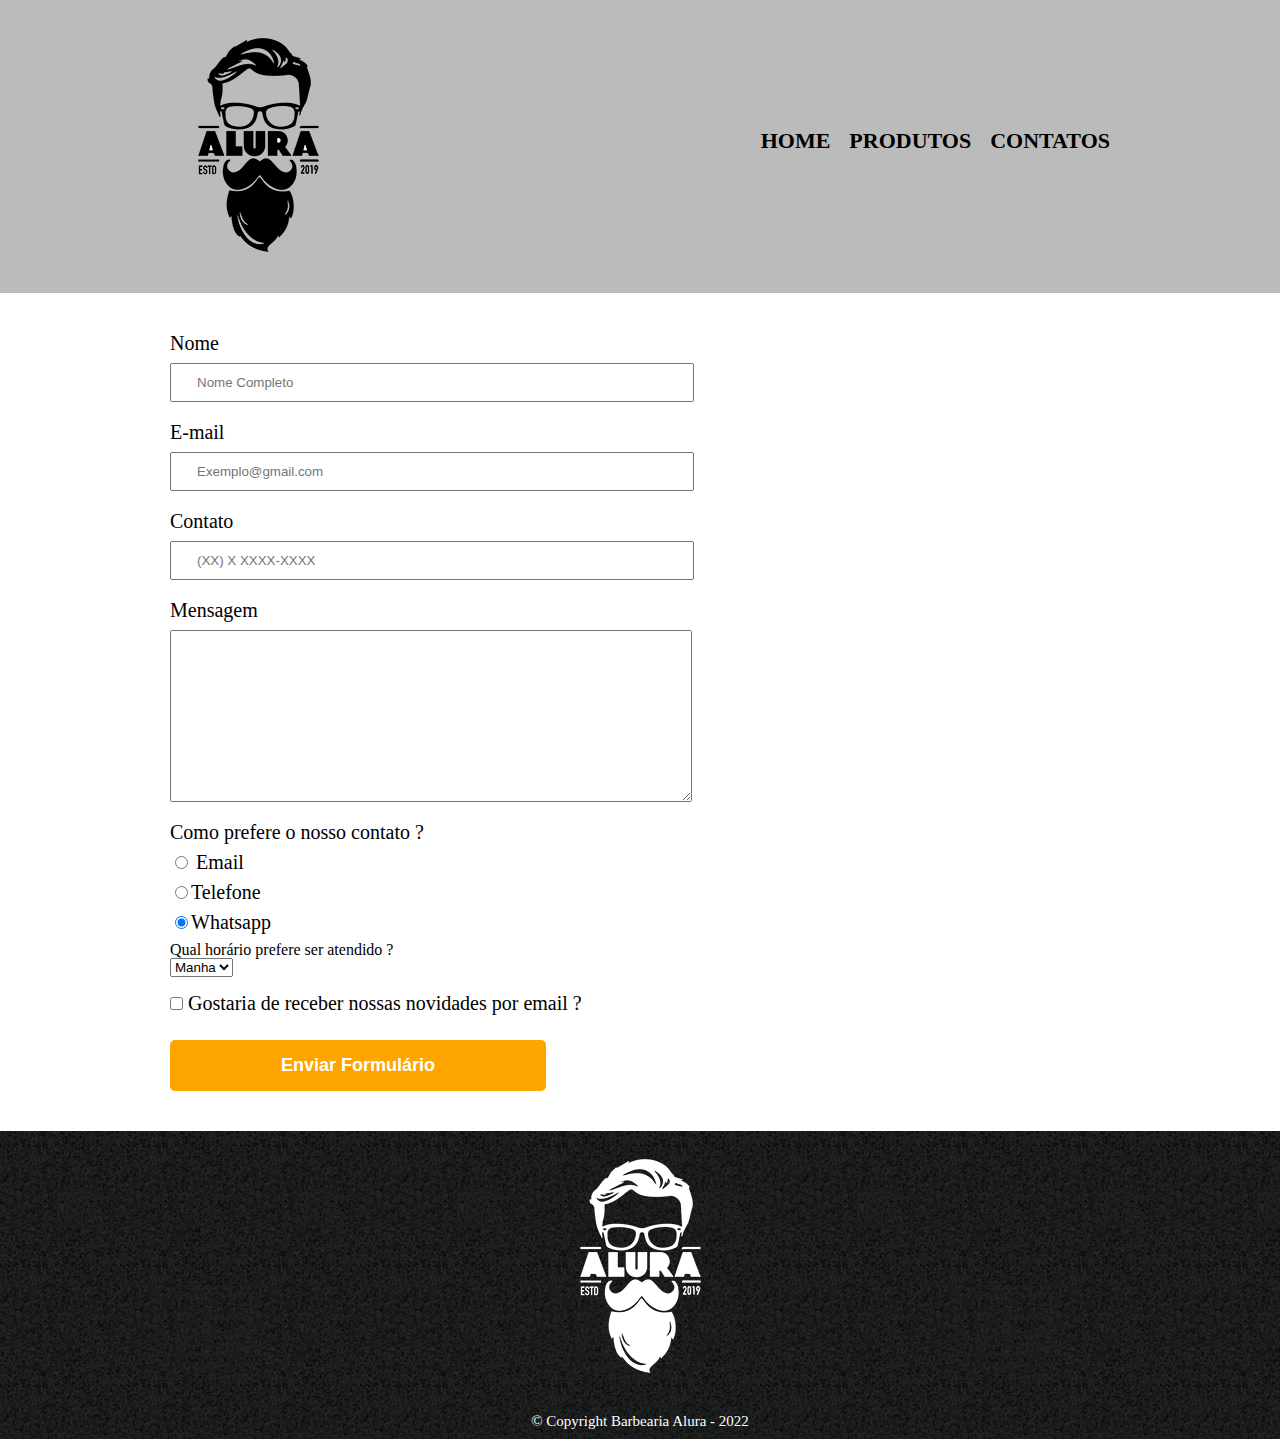
==== contatos.html @ 18888d3d "feat:adicionando tela de contato" ====
<!DOCTYPE html>
<html lang="pt-br">
  <head>
    <meta charset="UTF-8" />
    <meta http-equiv="X-UA-Compatible" content="IE=edge" />
    <meta name="viewport" content="width=device-width, initial-scale=1.0" />
    <link rel="stylesheet" href="./style/reset.css" />
    <link rel="stylesheet" href="./style/style.css" />
    <title>Contatos - Barbearia Alura</title>
  </head>

  <body>
    <header>
      <section class="caixa">
        <h1><img src="./public/logo.png" alt="logo da barbearia alura" /></h1>
        <nav>
          <ul>
            <li><a href="./index.html">Home</a></li>
            <li><a href="./produtos.html">Produtos</a></li>
            <li><a href="./contatos.html">Contatos</a></li>
          </ul>
        </nav>
      </section>
    </header>
    <main>
      <form action="">
        <label for="nome">Nome</label>
        <input
          class="input-padrao"
          type="text"
          name="nome"
          id="nome"
          placeholder="Nome Completo"
          required
        />
        <label for="email">E-mail</label>
        <input
          class="input-padrao"
          type="email"
          name="email"
          id="email"
          placeholder="Exemplo@gmail.com"
          required
        />
        <label for="contato">Contato</label>
        <input
          class="input-padrao"
          type="tel"
          name="contato"
          id="contato"
          placeholder="(XX) X XXXX-XXXX"
          required
        />

        <label for="mensagem">Mensagem</label>
        <textarea
          class="input-padrao"
          name=""
          id="mensagem"
          cols="70"
          rows="10"
          required
        ></textarea>

        <fieldset>
          <legend>Como prefere o nosso contato ?</legend>
          <label for="radio-email"
            ><input
              type="radio"
              name="contato"
              value="email"
              id="radio-email"
            />
            Email</label
          >

          <label for="radio-telefone"
            ><input
              type="radio"
              name="contato"
              value="telefone"
              id="radio-telefone"
            />Telefone</label
          >

          <label for="radio-whatsapp"
            ><input
              type="radio"
              name="contato"
              value="whatsapp"
              id="radio-whatsapp"
              checked
            />Whatsapp</label
          >
        </fieldset>

        <p>Qual horário prefere ser atendido ?</p>
        <select name="" id="">
          <option value="manha">Manha</option>
          <option value="tarde">Tarde</option>
          <option value="noite">Noite</option>
        </select>
        <label>
          <input class="checkbox" type="checkbox" /> Gostaria de receber nossas
          novidades por email ?</label
        >

        <input class="enviar" type="submit" value="Enviar Formulário" />
      </form>
    </main>
    <footer>
      <img src="./public/logo-branco.png" alt="logo da barbearia alura" srcset="" />
      <p class="copyright">&copy; Copyright Barbearia Alura - 2022</p>
    </footer>
  </body>
</html>
---- style/style.css ----
header {
    background: #bbbbbb;
    padding: 20px 0px;
}

.caixa {
    width: 940px;
    margin: 0 auto;
    position: relative;
}

nav {
    position: absolute;
    /* essa informação foi posta porque ele já sabia as medidas da imagem */
    top: 110px;
    right: 0;
}

nav li {
    display: inline;
    margin-left: 15px;
}

nav a {
    text-transform: uppercase;
    text-decoration: none;
    color: #000000;
    font-weight: bold;
    font-size: 22px;
}

nav a:hover {
    border: #c59e1d solid;
    color: #c59e1d;
    border-radius: 5px;
    font-size: 28px;
}

.produtos {
    width: 940px;
    margin: 0 auto;
    padding: 50px 0;
}

.produtos li {
    display: inline-block;
    text-align: center;
    width: 30%;
    vertical-align: top;
    margin: 0 1.5%;
    padding: 30px 20px;
    box-sizing: border-box;
    border: 2px solid #000000;
    border-radius: 10px;
}


.produtos h2 {
    font-size: 30px;
    font-weight: bold;
}

.produtos li:hover {
    border-color: #c59e1d;
}

.produtos li:active {
    border-color: #1d79c5;
}

.produtos li:hover h2 {
    font-size: 34px;
}

.produto-descricao {
    font-size: 18px;
}

.produto-preco {
    font-size: 22px;
    font-weight: bold;
    margin-top: 10px;
}

footer {
    background: url("../public/bg.jpg");
    text-align: center;
    padding: 10px 0px;
}
.copyright{
    color: #ffffff;
    margin: 20px 0px 0px;
    font-size: 15px;
}

main{
    width: 940px;
    margin: 0 auto;
}

form{
    margin: 40px 0;
}

form label, form legend{
    display: block;
    font-size: 20px;
    margin: 0 0 10px;
}

.input-padrao{
    display: block;
    margin: 0 0 20px;
    padding: 10px 25px;
    width: 50%;
}

.checkbox{
    margin: 20px 0;
}

.enviar{
    width: 40%;
    padding: 15px 0;
    background: orange;
    color: white;
    font-weight: bold;
    font-size: 18px;
    border: none;
    border-radius: 5px;
    transition: 1s all;
    cursor: pointer;
}

.enviar:hover{
    background: darkorange;
    transform: scale(1.2);
}
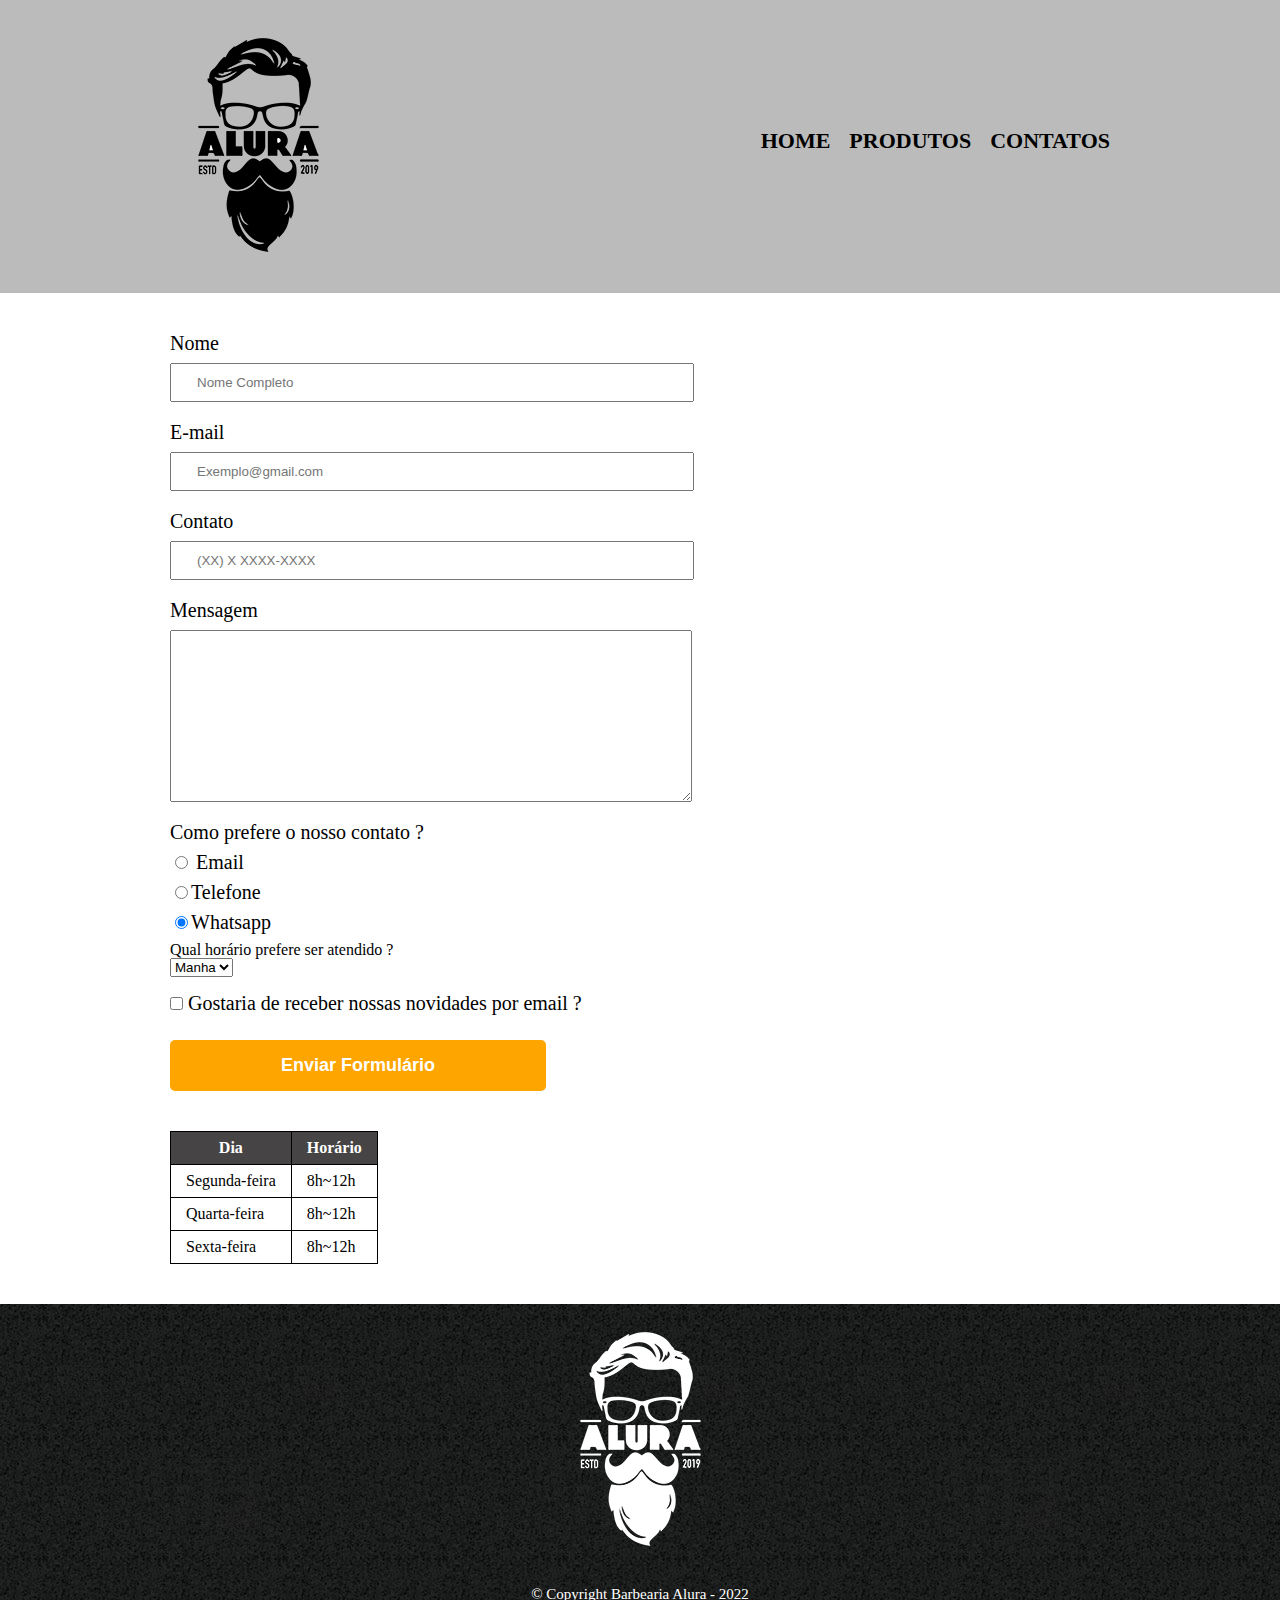
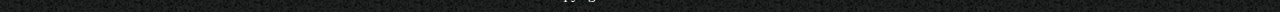
==== commit 5d048061: "finish:aplicando finalizacao da tela" ====
--- a/contatos.html
+++ b/contatos.html
@@ -104,12 +104,38 @@
           <input class="checkbox" type="checkbox" /> Gostaria de receber nossas
           novidades por email ?</label
         >
-
         <input class="enviar" type="submit" value="Enviar Formulário" />
       </form>
+      <table>
+        <thead>
+          <tr>
+            <th>Dia</th>
+            <th>Horário</th>
+          </tr>
+        </thead>
+        <tbody>
+          <tr>
+            <td>Segunda-feira</td>
+            <td>8h~12h </td>
+          </tr>
+          <tr>
+            <td>Quarta-feira</td>
+            <td>8h~12h </td>
+          </tr>
+          <tr>
+            <td>Sexta-feira</td>
+            <td>8h~12h </td>
+          </tr>
+        </tbody>
+        <tfoot></tfoot>
+      </table>
     </main>
     <footer>
-      <img src="./public/logo-branco.png" alt="logo da barbearia alura" srcset="" />
+      <img
+        src="./public/logo-branco.png"
+        alt="logo da barbearia alura"
+        srcset=""
+      />
       <p class="copyright">&copy; Copyright Barbearia Alura - 2022</p>
     </footer>
   </body>
--- a/style/style.css
+++ b/style/style.css
@@ -135,4 +135,18 @@
 .enviar:hover{
     background: darkorange;
     transform: scale(1.2);
+}
+
+table{
+    margin: 20px 0px 40px;
+}
+thead{
+    background: #464444;
+    color: white;
+    font-weight: bold;
+}
+
+td,th{
+    border: 1px solid #000000;
+padding: 8px 15px;
 }